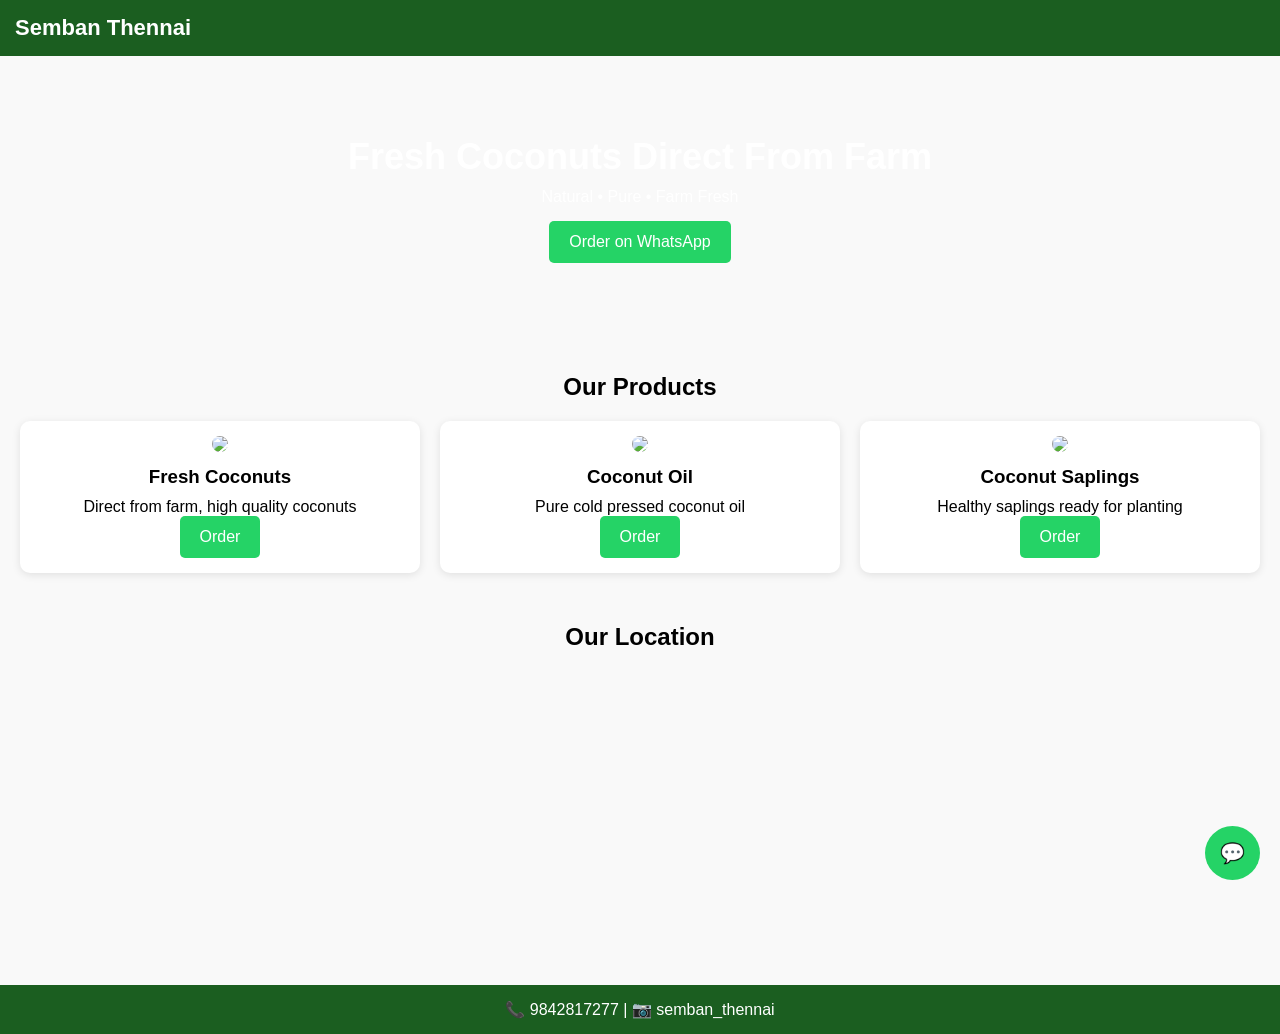
==== index.html @ def39dc3 "index.html This HTML file includes a complete structure for a webpage featuring a header, hero secti" ====
<!DOCTYPE html>
<html lang="en">
<head>
<meta charset="UTF-8">
<meta name="viewport" content="width=device-width, initial-scale=1.0">
<title>Semban Thennai</title>

<style>
* {
  margin: 0;
  padding: 0;
  box-sizing: border-box;
  font-family: Arial, sans-serif;
}

body {
  background: #f9f9f9;
}

/* HEADER */
header {
  background: #1b5e20;
  color: white;
  padding: 15px;
  display: flex;
  justify-content: space-between;
  align-items: center;
}

header h1 {
  font-size: 22px;
}

/* HERO */
.hero {
  background: url('https://images.unsplash.com/photo-1604908554007-06c1c9c7c6b1');
  background-size: cover;
  background-position: center;
  color: white;
  text-align: center;
  padding: 80px 20px;
}

.hero h2 {
  font-size: 28px;
  margin-bottom: 10px;
}

.hero p {
  margin-bottom: 15px;
}

/* BUTTON */
.btn {
  background: #25D366;
  color: white;
  padding: 12px 20px;
  text-decoration: none;
  border-radius: 5px;
  display: inline-block;
}

/* PRODUCTS */
.products {
  padding: 30px 20px;
}

.products h2 {
  text-align: center;
  margin-bottom: 20px;
}

.product-grid {
  display: grid;
  grid-template-columns: 1fr;
  gap: 20px;
}

.card {
  background: white;
  border-radius: 10px;
  padding: 15px;
  text-align: center;
  box-shadow: 0 2px 8px rgba(0,0,0,0.1);
}

.card img {
  width: 100%;
  border-radius: 10px;
}

.card h3 {
  margin: 10px 0;
}

/* MAP */
.map {
  padding: 20px;
}

.map h2 {
  text-align: center;
  margin-bottom: 10px;
}

/* FOOTER */
footer {
  background: #1b5e20;
  color: white;
  text-align: center;
  padding: 15px;
}

/* FLOATING WHATSAPP */
.whatsapp {
  position: fixed;
  bottom: 20px;
  right: 20px;
  background: #25D366;
  color: white;
  padding: 15px;
  border-radius: 50%;
  text-decoration: none;
  font-size: 20px;
}

/* RESPONSIVE */
@media(min-width:768px) {
  .product-grid {
    grid-template-columns: repeat(3, 1fr);
  }

  .hero h2 {
    font-size: 36px;
  }
}
</style>

</head>

<body>

<header>
  <h1>Semban Thennai</h1>
</header>

<section class="hero">
  <h2>Fresh Coconuts Direct From Farm</h2>
  <p>Natural • Pure • Farm Fresh</p>
  <a href="https://wa.me/919842817277?text=Hi%20I%20want%20to%20order" class="btn">Order on WhatsApp</a>
</section>

<section class="products">
  <h2>Our Products</h2>

  <div class="product-grid">

    <div class="card">
      <img src="https://images.unsplash.com/photo-1589985270826-4b7bb135bc9d">
      <h3>Fresh Coconuts</h3>
      <p>Direct from farm, high quality coconuts</p>
      <a href="https://wa.me/919842817277?text=I%20want%20Fresh%20Coconuts" class="btn">Order</a>
    </div>

    <div class="card">
      <img src="https://images.unsplash.com/photo-1627485937980-221c88ac04f0">
      <h3>Coconut Oil</h3>
      <p>Pure cold pressed coconut oil</p>
      <a href="https://wa.me/919842817277?text=I%20want%20Coconut%20Oil" class="btn">Order</a>
    </div>

    <div class="card">
      <img src="https://images.unsplash.com/photo-1598515214211-89d3c73ae83b">
      <h3>Coconut Saplings</h3>
      <p>Healthy saplings ready for planting</p>
      <a href="https://wa.me/919842817277?text=I%20want%20Saplings" class="btn">Order</a>
    </div>

  </div>
</section>

<section class="map">
  <h2>Our Location</h2>
  <iframe 
    src="https://www.google.com/maps?q=Z21LBPPX6UnTwMBE6&output=embed"
    width="100%" height="300" style="border:0;">
  </iframe>
</section>

<footer>
  <p>📞 9842817277 | 📷 semban_thennai</p>
</footer>

<a href="https://wa.me/919842817277" class="whatsapp">💬</a>

</body>
</html>
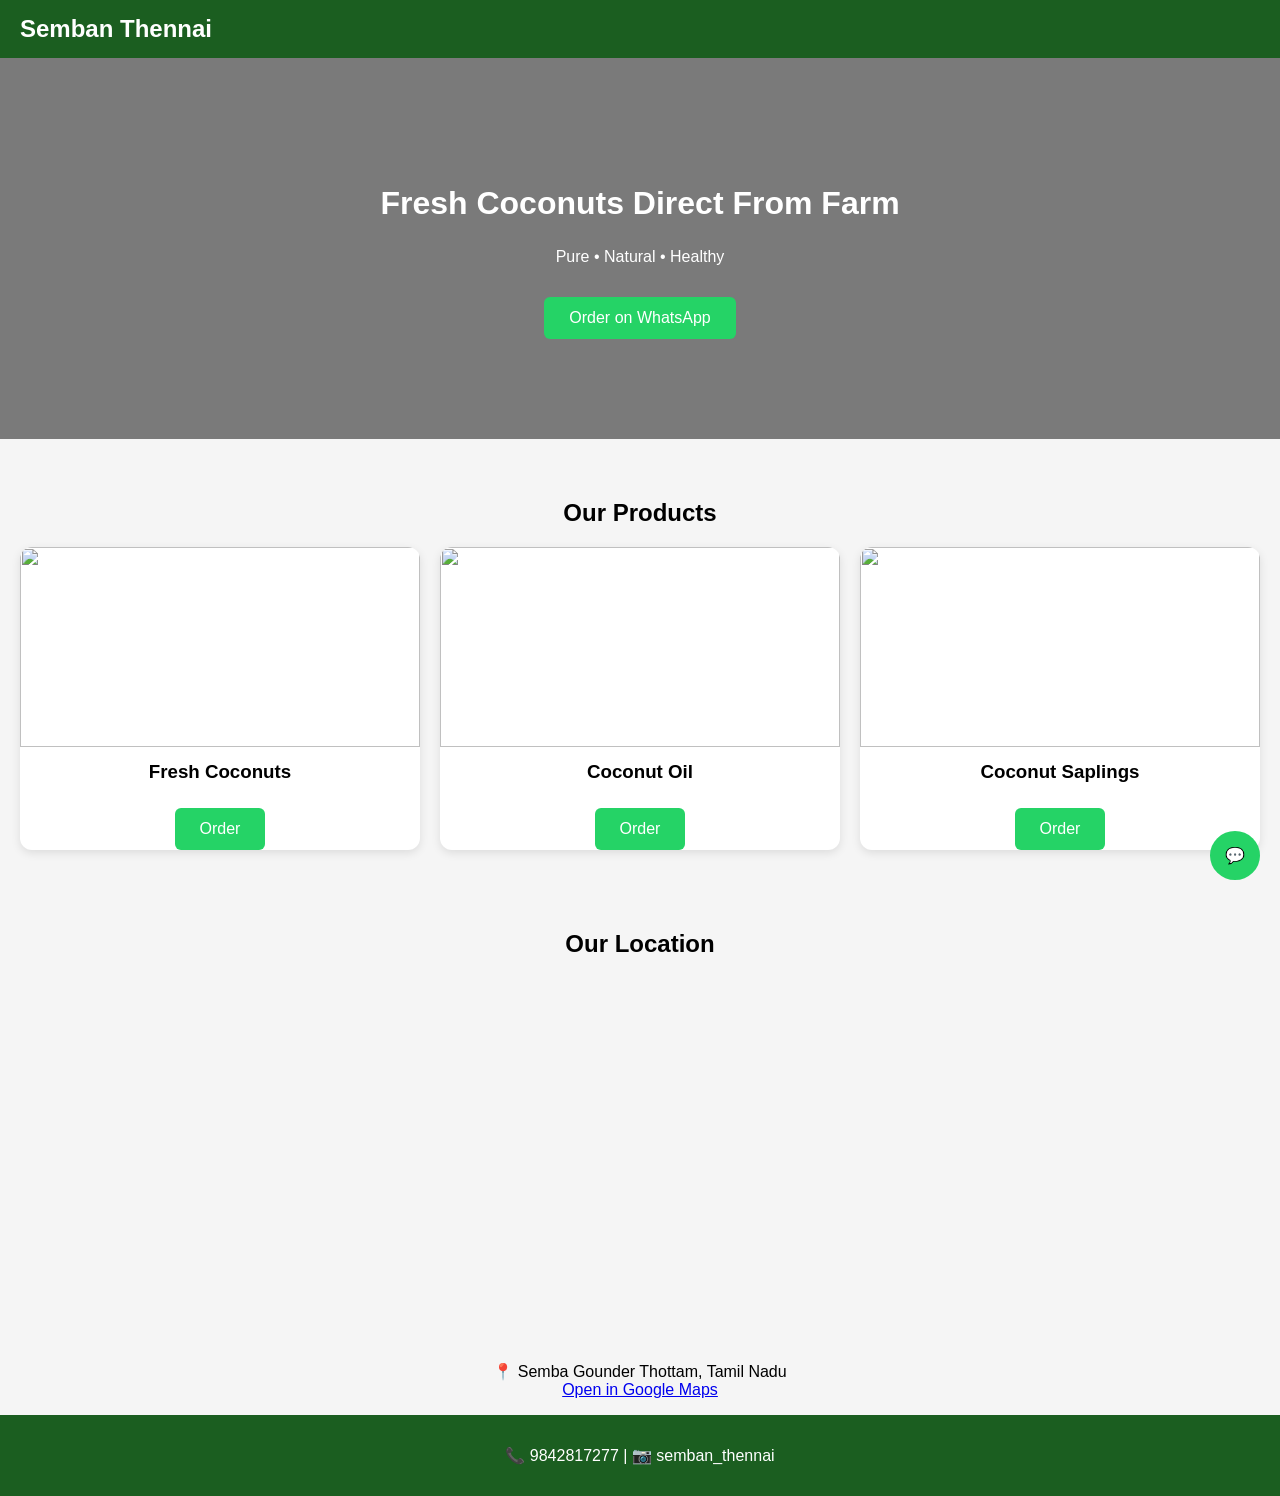
==== commit b374343f: "index.html Updated the title and improved styles for better layout and responsiveness. Modified prod" ====
--- a/index.html
+++ b/index.html
@@ -3,90 +3,81 @@
 <head>
 <meta charset="UTF-8">
 <meta name="viewport" content="width=device-width, initial-scale=1.0">
-<title>Semban Thennai</title>
+
+<title>Semban Thennai Coconut Farm</title>
 
 <style>
-* {
+body {
   margin: 0;
-  padding: 0;
-  box-sizing: border-box;
-  font-family: Arial, sans-serif;
+  font-family: 'Segoe UI', sans-serif;
+  background: #f5f5f5;
 }
 
-body {
-  background: #f9f9f9;
-}
-
-/* HEADER */
-header {
+/* NAVBAR */
+nav {
   background: #1b5e20;
   color: white;
-  padding: 15px;
   display: flex;
   justify-content: space-between;
+  padding: 15px 20px;
   align-items: center;
 }
 
-header h1 {
-  font-size: 22px;
+nav h1 {
+  margin: 0;
 }
 
 /* HERO */
 .hero {
-  background: url('https://images.unsplash.com/photo-1604908554007-06c1c9c7c6b1');
+  background: linear-gradient(rgba(0,0,0,0.5), rgba(0,0,0,0.5)),
+              url('https://images.unsplash.com/photo-1604908554007-06c1c9c7c6b1');
   background-size: cover;
-  background-position: center;
   color: white;
   text-align: center;
-  padding: 80px 20px;
+  padding: 100px 20px;
 }
 
 .hero h2 {
-  font-size: 28px;
-  margin-bottom: 10px;
+  font-size: 32px;
 }
 
-.hero p {
-  margin-bottom: 15px;
-}
-
-/* BUTTON */
 .btn {
   background: #25D366;
   color: white;
-  padding: 12px 20px;
+  padding: 12px 25px;
+  border-radius: 6px;
   text-decoration: none;
-  border-radius: 5px;
   display: inline-block;
+  margin-top: 15px;
 }
 
 /* PRODUCTS */
 .products {
-  padding: 30px 20px;
-}
-
-.products h2 {
+  padding: 40px 20px;
   text-align: center;
-  margin-bottom: 20px;
 }
 
 .product-grid {
   display: grid;
-  grid-template-columns: 1fr;
   gap: 20px;
 }
 
 .card {
   background: white;
-  border-radius: 10px;
-  padding: 15px;
-  text-align: center;
-  box-shadow: 0 2px 8px rgba(0,0,0,0.1);
+  border-radius: 12px;
+  overflow: hidden;
+  transition: 0.3s;
+  box-shadow: 0 3px 10px rgba(0,0,0,0.1);
+}
+
+.card:hover {
+  transform: translateY(-5px);
 }
 
 .card img {
   width: 100%;
-  border-radius: 10px;
+  height: 200px;
+  object-fit: cover;
 }
 
 .card h3 {
@@ -98,11 +89,6 @@
   padding: 20px;
 }
 
-.map h2 {
-  text-align: center;
-  margin-bottom: 10px;
-}
-
 /* FOOTER */
 footer {
   background: #1b5e20;
@@ -111,27 +97,22 @@
   padding: 15px;
 }
 
-/* FLOATING WHATSAPP */
+/* WHATSAPP FLOAT */
 .whatsapp {
   position: fixed;
   bottom: 20px;
   right: 20px;
   background: #25D366;
-  color: white;
   padding: 15px;
   border-radius: 50%;
+  color: white;
   text-decoration: none;
-  font-size: 20px;
 }
 
 /* RESPONSIVE */
 @media(min-width:768px) {
   .product-grid {
     grid-template-columns: repeat(3, 1fr);
-  }
-
-  .hero h2 {
-    font-size: 36px;
   }
 }
 </style>
@@ -140,14 +121,14 @@
 
 <body>
 
-<header>
+<nav>
   <h1>Semban Thennai</h1>
-</header>
+</nav>
 
 <section class="hero">
   <h2>Fresh Coconuts Direct From Farm</h2>
-  <p>Natural • Pure • Farm Fresh</p>
-  <a href="https://wa.me/919842817277?text=Hi%20I%20want%20to%20order" class="btn">Order on WhatsApp</a>
+  <p>Pure • Natural • Healthy</p>
+  <a href="https://wa.me/919842817277" class="btn">Order on WhatsApp</a>
 </section>
 
 <section class="products">
@@ -158,34 +139,44 @@
     <div class="card">
       <img src="https://images.unsplash.com/photo-1589985270826-4b7bb135bc9d">
       <h3>Fresh Coconuts</h3>
-      <p>Direct from farm, high quality coconuts</p>
-      <a href="https://wa.me/919842817277?text=I%20want%20Fresh%20Coconuts" class="btn">Order</a>
+      <a href="https://wa.me/919842817277" class="btn">Order</a>
     </div>
 
     <div class="card">
       <img src="https://images.unsplash.com/photo-1627485937980-221c88ac04f0">
       <h3>Coconut Oil</h3>
-      <p>Pure cold pressed coconut oil</p>
-      <a href="https://wa.me/919842817277?text=I%20want%20Coconut%20Oil" class="btn">Order</a>
+      <a href="https://wa.me/919842817277" class="btn">Order</a>
     </div>
 
     <div class="card">
       <img src="https://images.unsplash.com/photo-1598515214211-89d3c73ae83b">
       <h3>Coconut Saplings</h3>
-      <p>Healthy saplings ready for planting</p>
-      <a href="https://wa.me/919842817277?text=I%20want%20Saplings" class="btn">Order</a>
+      <a href="https://wa.me/919842817277" class="btn">Order</a>
     </div>
 
   </div>
 </section>
 
 <section class="map">
-  <h2>Our Location</h2>
+  <h2 style="text-align:center;">Our Location</h2>
+
   <iframe 
-    src="https://www.google.com/maps?q=Z21LBPPX6UnTwMBE6&output=embed"
-    width="100%" height="300" style="border:0;">
+    src="https://www.google.com/maps/embed?pb=!1m18!1m12!1m3!1d3898.489124750642!2d78.3544375!3d12.2828125!2m3!1f0!2f0!3f0!3m2!1i1024!2i768!4f13.1!3m3!1m2!1s0x3bac475deb871af5%3A0xa18d3117f89456e7!2sSemba%20Gounder%20thottam!5e0!3m2!1sen!2sin!4v1774184460590!5m2!1sen!2sin"
+    width="100%" 
+    height="350" 
+    style="border:0; border-radius:10px;"
+    allowfullscreen="" 
+    loading="lazy">
   </iframe>
+
 </section>
+  <p style="text-align:center; margin-top:10px;">
+📍 Semba Gounder Thottam, Tamil Nadu  
+<br>
+<a href="https://maps.app.goo.gl/QCpaud6cNL8iynXK6" target="_blank">
+Open in Google Maps
+</a>
+</p>
 
 <footer>
   <p>📞 9842817277 | 📷 semban_thennai</p>
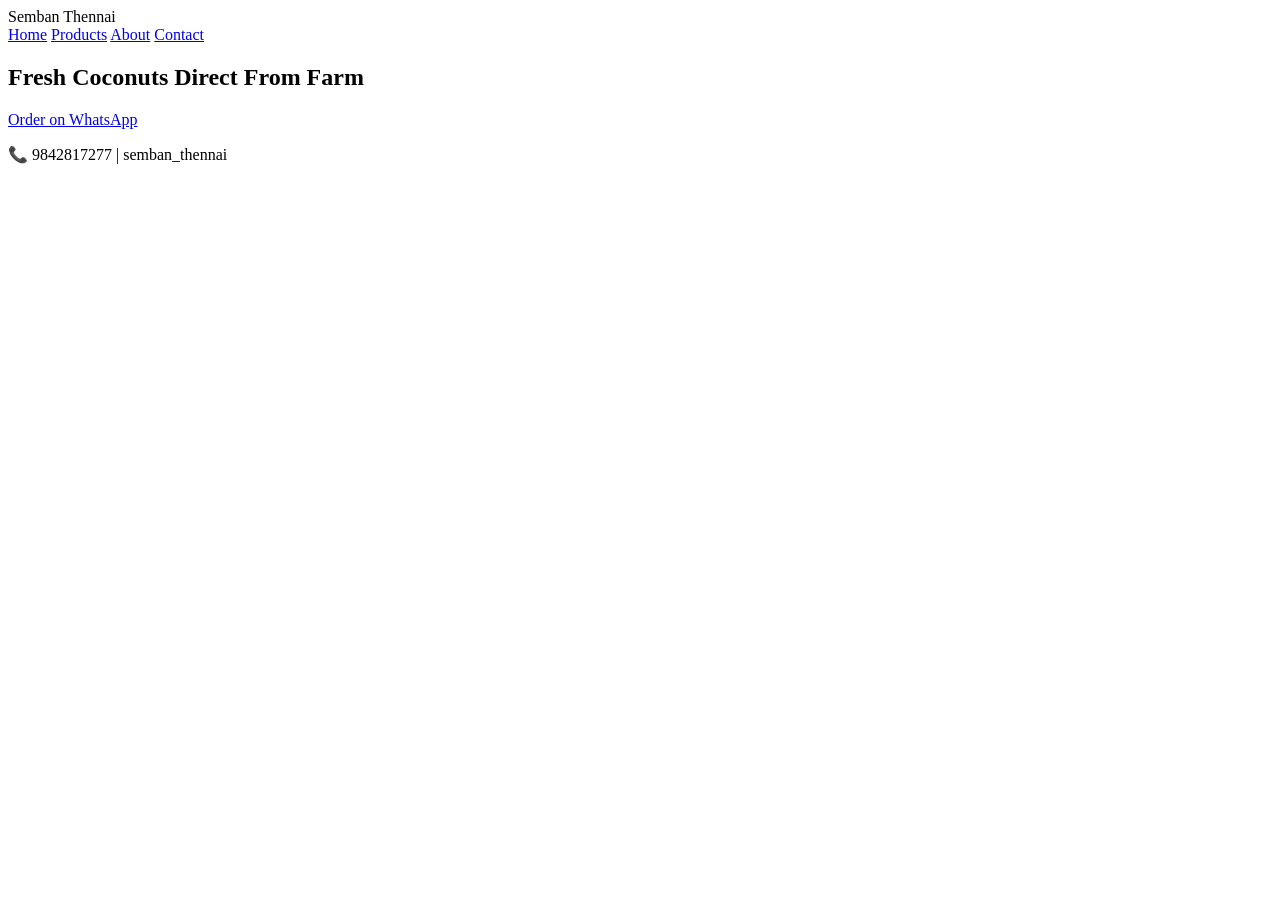
==== commit 00d835c6: "index.html" ====
--- a/index.html
+++ b/index.html
@@ -1,188 +1,30 @@
 <!DOCTYPE html>
-<html lang="en">
+<html>
 <head>
-<meta charset="UTF-8">
-<meta name="viewport" content="width=device-width, initial-scale=1.0">
-
-<title>Semban Thennai Coconut Farm</title>
-
-<style>
-body {
-  margin: 0;
-  font-family: 'Segoe UI', sans-serif;
-  background: #f5f5f5;
-}
-
-/* NAVBAR */
-nav {
-  background: #1b5e20;
-  color: white;
-  display: flex;
-  justify-content: space-between;
-  padding: 15px 20px;
-  align-items: center;
-}
-
-nav h1 {
-  margin: 0;
-}
-
-/* HERO */
-.hero {
-  background: linear-gradient(rgba(0,0,0,0.5), rgba(0,0,0,0.5)),
-              url('https://images.unsplash.com/photo-1604908554007-06c1c9c7c6b1');
-  background-size: cover;
-  color: white;
-  text-align: center;
-  padding: 100px 20px;
-}
-
-.hero h2 {
-  font-size: 32px;
-}
-
-.btn {
-  background: #25D366;
-  color: white;
-  padding: 12px 25px;
-  border-radius: 6px;
-  text-decoration: none;
-  display: inline-block;
-  margin-top: 15px;
-}
-
-/* PRODUCTS */
-.products {
-  padding: 40px 20px;
-  text-align: center;
-}
-
-.product-grid {
-  display: grid;
-  gap: 20px;
-}
-
-.card {
-  background: white;
-  border-radius: 12px;
-  overflow: hidden;
-  transition: 0.3s;
-  box-shadow: 0 3px 10px rgba(0,0,0,0.1);
-}
-
-.card:hover {
-  transform: translateY(-5px);
-}
-
-.card img {
-  width: 100%;
-  height: 200px;
-  object-fit: cover;
-}
-
-.card h3 {
-  margin: 10px 0;
-}
-
-/* MAP */
-.map {
-  padding: 20px;
-}
-
-/* FOOTER */
-footer {
-  background: #1b5e20;
-  color: white;
-  text-align: center;
-  padding: 15px;
-}
-
-/* WHATSAPP FLOAT */
-.whatsapp {
-  position: fixed;
-  bottom: 20px;
-  right: 20px;
-  background: #25D366;
-  padding: 15px;
-  border-radius: 50%;
-  color: white;
-  text-decoration: none;
-}
-
-/* RESPONSIVE */
-@media(min-width:768px) {
-  .product-grid {
-    grid-template-columns: repeat(3, 1fr);
-  }
-}
-</style>
-
+<title>Semban Thennai</title>
+<link rel="stylesheet" href="style.css">
 </head>
 
 <body>
 
 <nav>
-  <h1>Semban Thennai</h1>
+  <div>Semban Thennai</div>
+  <div>
+    <a href="index.html">Home</a>
+    <a href="products.html">Products</a>
+    <a href="about.html">About</a>
+    <a href="contact.html">Contact</a>
+  </div>
 </nav>
 
 <section class="hero">
   <h2>Fresh Coconuts Direct From Farm</h2>
-  <p>Pure • Natural • Healthy</p>
   <a href="https://wa.me/919842817277" class="btn">Order on WhatsApp</a>
 </section>
 
-<section class="products">
-  <h2>Our Products</h2>
-
-  <div class="product-grid">
-
-    <div class="card">
-      <img src="https://images.unsplash.com/photo-1589985270826-4b7bb135bc9d">
-      <h3>Fresh Coconuts</h3>
-      <a href="https://wa.me/919842817277" class="btn">Order</a>
-    </div>
-
-    <div class="card">
-      <img src="https://images.unsplash.com/photo-1627485937980-221c88ac04f0">
-      <h3>Coconut Oil</h3>
-      <a href="https://wa.me/919842817277" class="btn">Order</a>
-    </div>
-
-    <div class="card">
-      <img src="https://images.unsplash.com/photo-1598515214211-89d3c73ae83b">
-      <h3>Coconut Saplings</h3>
-      <a href="https://wa.me/919842817277" class="btn">Order</a>
-    </div>
-
-  </div>
-</section>
-
-<section class="map">
-  <h2 style="text-align:center;">Our Location</h2>
-
-  <iframe 
-    src="https://www.google.com/maps/embed?pb=!1m18!1m12!1m3!1d3898.489124750642!2d78.3544375!3d12.2828125!2m3!1f0!2f0!3f0!3m2!1i1024!2i768!4f13.1!3m3!1m2!1s0x3bac475deb871af5%3A0xa18d3117f89456e7!2sSemba%20Gounder%20thottam!5e0!3m2!1sen!2sin!4v1774184460590!5m2!1sen!2sin"
-    width="100%" 
-    height="350" 
-    style="border:0; border-radius:10px;"
-    allowfullscreen="" 
-    loading="lazy">
-  </iframe>
-
-</section>
-  <p style="text-align:center; margin-top:10px;">
-📍 Semba Gounder Thottam, Tamil Nadu  
-<br>
-<a href="https://maps.app.goo.gl/QCpaud6cNL8iynXK6" target="_blank">
-Open in Google Maps
-</a>
-</p>
-
 <footer>
-  <p>📞 9842817277 | 📷 semban_thennai</p>
+  <p>📞 9842817277 | semban_thennai</p>
 </footer>
-
-<a href="https://wa.me/919842817277" class="whatsapp">💬</a>
 
 </body>
 </html>
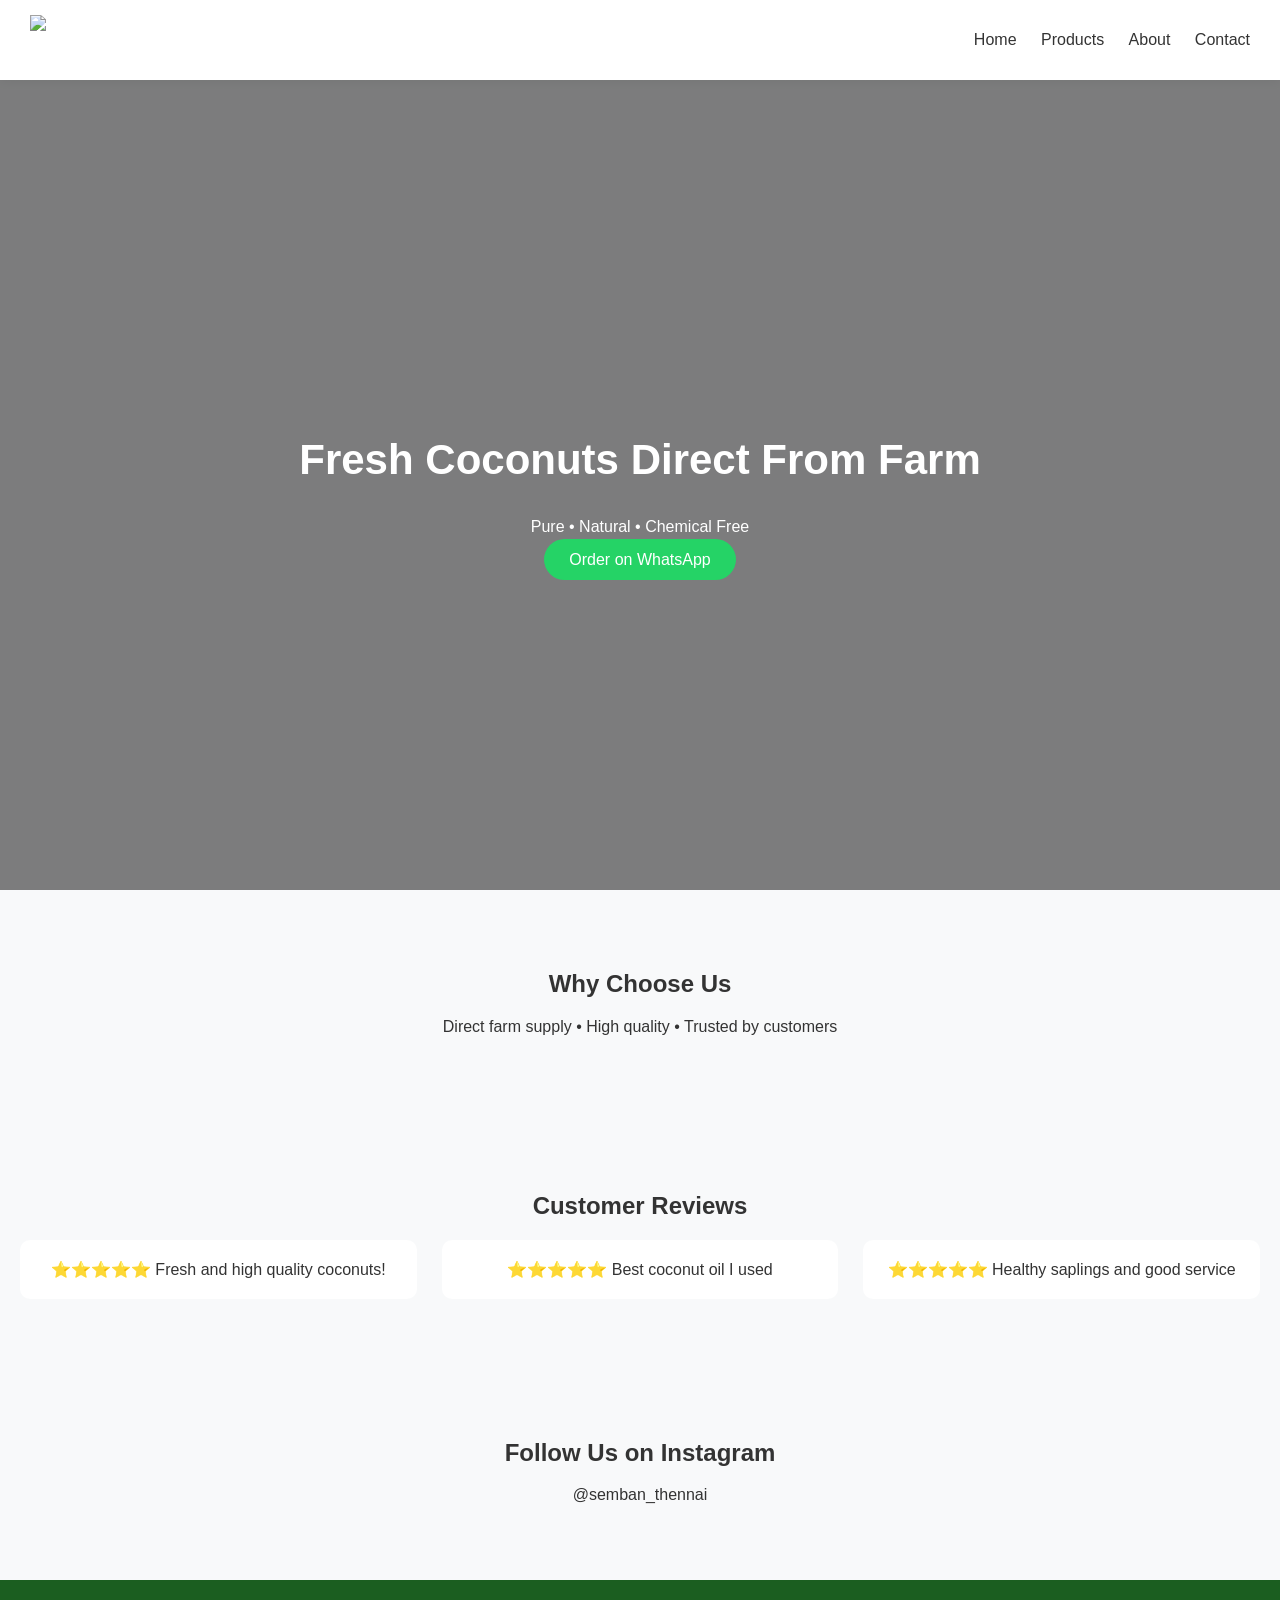
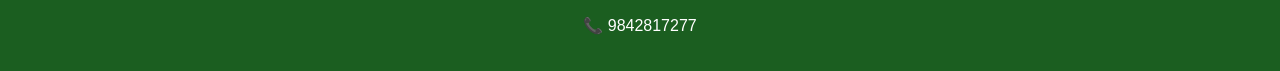
==== commit 7d932ba9: "index.html" ====
--- a/index.html
+++ b/index.html
@@ -8,7 +8,7 @@
 <body>
 
 <nav>
-  <div>Semban Thennai</div>
+  <img src="logo.png">
   <div>
     <a href="index.html">Home</a>
     <a href="products.html">Products</a>
@@ -18,12 +18,35 @@
 </nav>
 
 <section class="hero">
-  <h2>Fresh Coconuts Direct From Farm</h2>
-  <a href="https://wa.me/919842817277" class="btn">Order on WhatsApp</a>
+  <div>
+    <h1>Fresh Coconuts Direct From Farm</h1>
+    <p>Pure • Natural • Chemical Free</p>
+    <a href="https://wa.me/919842817277" class="btn">Order on WhatsApp</a>
+  </div>
+</section>
+
+<section class="section">
+  <h2>Why Choose Us</h2>
+  <p>Direct farm supply • High quality • Trusted by customers</p>
+</section>
+
+<section class="section">
+  <h2>Customer Reviews</h2>
+
+  <div class="grid">
+    <div class="review">⭐⭐⭐⭐⭐ Fresh and high quality coconuts!</div>
+    <div class="review">⭐⭐⭐⭐⭐ Best coconut oil I used</div>
+    <div class="review">⭐⭐⭐⭐⭐ Healthy saplings and good service</div>
+  </div>
+</section>
+
+<section class="section">
+  <h2>Follow Us on Instagram</h2>
+  <p>@semban_thennai</p>
 </section>
 
 <footer>
-  <p>📞 9842817277 | semban_thennai</p>
+  <p>📞 9842817277</p>
 </footer>
 
 </body>
--- a/style.css
+++ b/style.css
@@ -0,0 +1,118 @@
+body {
+  margin: 0;
+  font-family: 'Poppins', sans-serif;
+  background: #f8f9fa;
+  color: #333;
+}
+
+/* NAVBAR */
+nav {
+  display: flex;
+  justify-content: space-between;
+  align-items: center;
+  padding: 15px 30px;
+  background: white;
+  box-shadow: 0 2px 10px rgba(0,0,0,0.05);
+}
+
+nav img {
+  height: 50px;
+}
+
+nav a {
+  text-decoration: none;
+  color: #333;
+  margin-left: 20px;
+  font-weight: 500;
+}
+
+nav a:hover {
+  color: #2e7d32;
+}
+
+/* HERO */
+.hero {
+  height: 90vh;
+  background: linear-gradient(rgba(0,0,0,0.5), rgba(0,0,0,0.5)),
+  url('https://images.unsplash.com/photo-1604908554007-06c1c9c7c6b1');
+  background-size: cover;
+  display: flex;
+  align-items: center;
+  justify-content: center;
+  text-align: center;
+  color: white;
+}
+
+.hero h1 {
+  font-size: 42px;
+}
+
+.hero p {
+  margin: 15px 0;
+}
+
+/* BUTTON */
+.btn {
+  background: #25D366;
+  padding: 12px 25px;
+  color: white;
+  border-radius: 30px;
+  text-decoration: none;
+  transition: 0.3s;
+}
+
+.btn:hover {
+  background: #1ebe5d;
+}
+
+/* SECTION */
+.section {
+  padding: 60px 20px;
+  text-align: center;
+}
+
+/* PRODUCTS */
+.grid {
+  display: grid;
+  gap: 25px;
+}
+
+.card {
+  background: white;
+  border-radius: 15px;
+  overflow: hidden;
+  transition: 0.3s;
+  box-shadow: 0 4px 15px rgba(0,0,0,0.08);
+}
+
+.card:hover {
+  transform: translateY(-8px);
+}
+
+.card img {
+  width: 100%;
+  height: 200px;
+  object-fit: cover;
+}
+
+/* REVIEWS */
+.review {
+  background: white;
+  padding: 20px;
+  border-radius: 10px;
+}
+
+/* FOOTER */
+footer {
+  background: #1b5e20;
+  color: white;
+  padding: 20px;
+  text-align: center;
+}
+
+/* RESPONSIVE */
+@media(min-width:768px){
+  .grid {
+    grid-template-columns: repeat(3,1fr);
+  }
+}
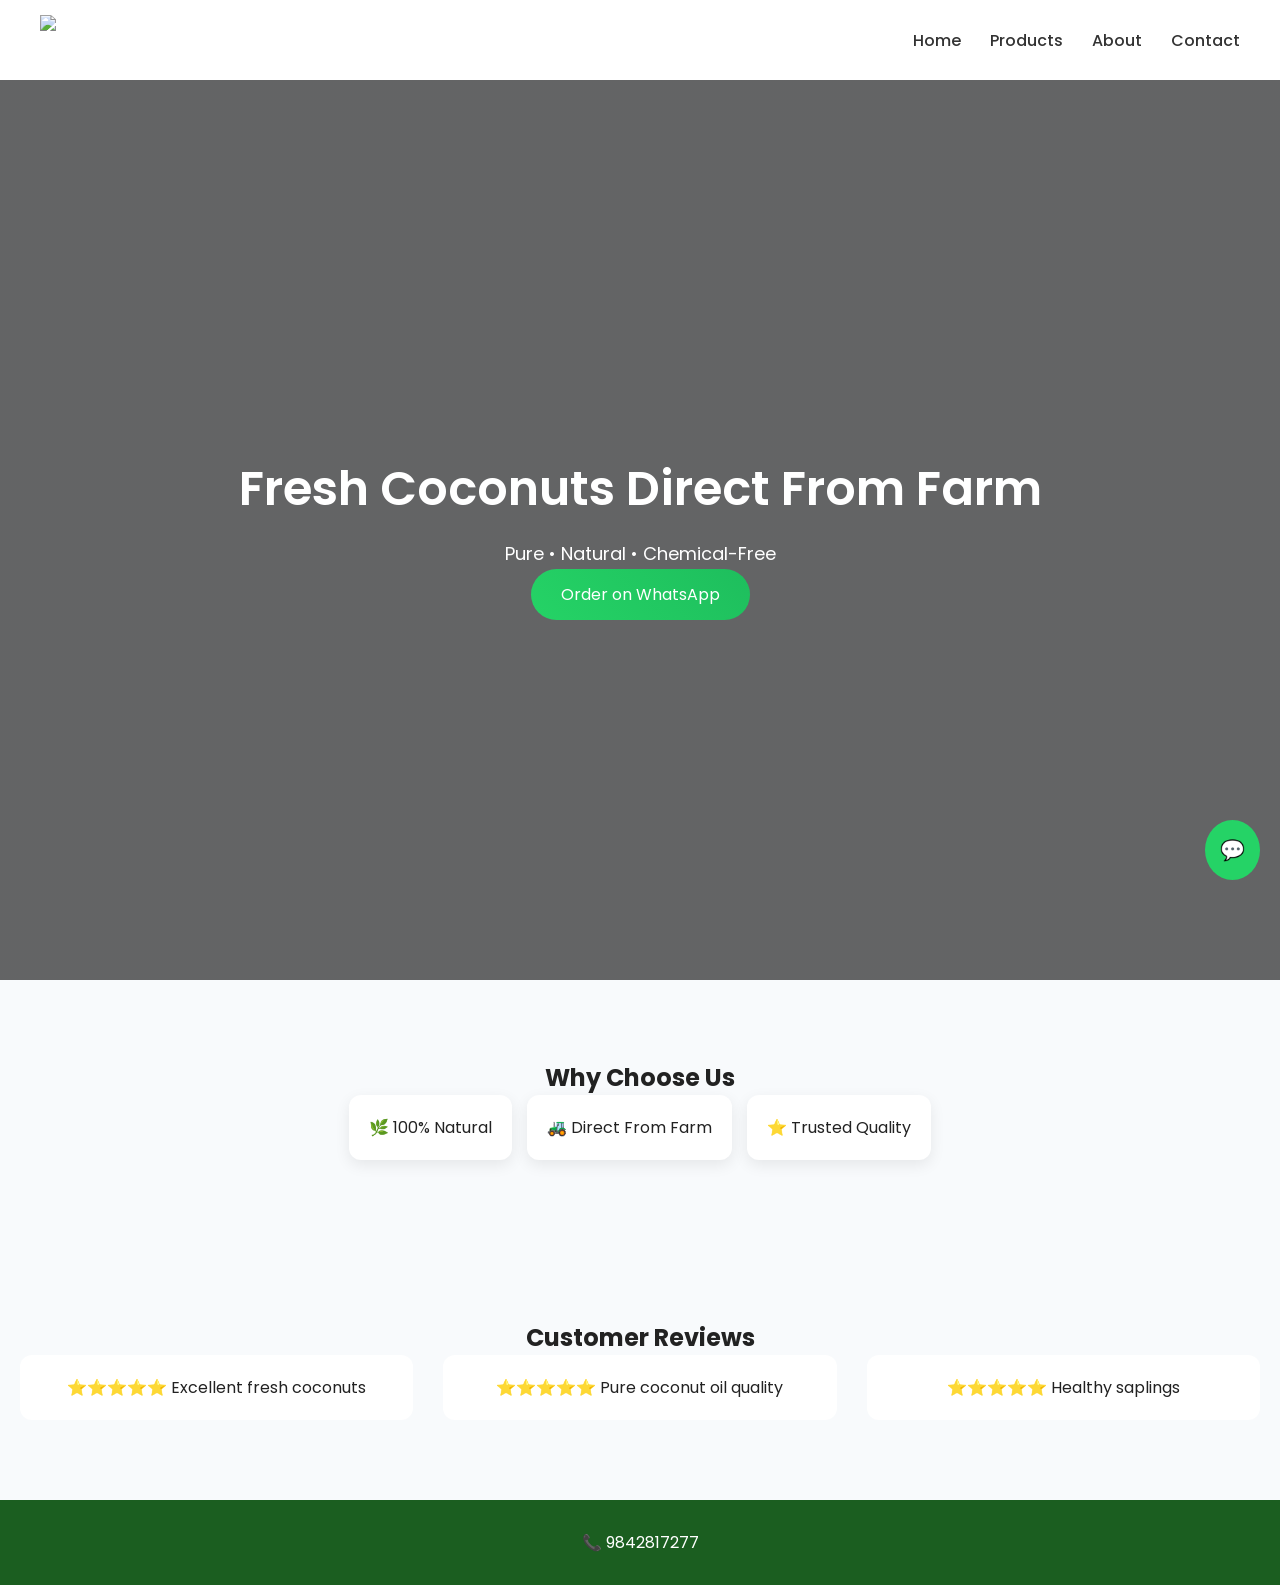
==== commit fe49289f: "index.html" ====
--- a/index.html
+++ b/index.html
@@ -1,7 +1,7 @@
 <!DOCTYPE html>
 <html>
 <head>
-<title>Semban Thennai</title>
+<title>Semban Thennai Coconut Farm</title>
 <link rel="stylesheet" href="style.css">
 </head>
 
@@ -20,34 +20,36 @@
 <section class="hero">
   <div>
     <h1>Fresh Coconuts Direct From Farm</h1>
-    <p>Pure • Natural • Chemical Free</p>
+    <p>Pure • Natural • Chemical-Free</p>
     <a href="https://wa.me/919842817277" class="btn">Order on WhatsApp</a>
   </div>
 </section>
 
 <section class="section">
-  <h2>Why Choose Us</h2>
-  <p>Direct farm supply • High quality • Trusted by customers</p>
+<h2>Why Choose Us</h2>
+
+<div class="trust">
+  <div class="badge">🌿 100% Natural</div>
+  <div class="badge">🚜 Direct From Farm</div>
+  <div class="badge">⭐ Trusted Quality</div>
+</div>
 </section>
 
 <section class="section">
-  <h2>Customer Reviews</h2>
+<h2>Customer Reviews</h2>
 
-  <div class="grid">
-    <div class="review">⭐⭐⭐⭐⭐ Fresh and high quality coconuts!</div>
-    <div class="review">⭐⭐⭐⭐⭐ Best coconut oil I used</div>
-    <div class="review">⭐⭐⭐⭐⭐ Healthy saplings and good service</div>
-  </div>
-</section>
-
-<section class="section">
-  <h2>Follow Us on Instagram</h2>
-  <p>@semban_thennai</p>
+<div class="grid">
+  <div class="review">⭐⭐⭐⭐⭐ Excellent fresh coconuts</div>
+  <div class="review">⭐⭐⭐⭐⭐ Pure coconut oil quality</div>
+  <div class="review">⭐⭐⭐⭐⭐ Healthy saplings</div>
+</div>
 </section>
 
 <footer>
-  <p>📞 9842817277</p>
+<p>📞 9842817277</p>
 </footer>
+
+<a href="https://wa.me/919842817277" class="whatsapp">💬</a>
 
 </body>
 </html>
--- a/style.css
+++ b/style.css
@@ -1,18 +1,28 @@
+@import url('https://fonts.googleapis.com/css2?family=Poppins:wght@300;400;600&display=swap');
+
+* {
+  margin: 0;
+  padding: 0;
+  box-sizing: border-box;
+}
+
 body {
-  margin: 0;
   font-family: 'Poppins', sans-serif;
-  background: #f8f9fa;
-  color: #333;
+  background: #f8fafc;
+  color: #222;
 }
 
 /* NAVBAR */
 nav {
+  position: sticky;
+  top: 0;
+  backdrop-filter: blur(10px);
+  background: rgba(255,255,255,0.9);
   display: flex;
   justify-content: space-between;
+  padding: 15px 40px;
   align-items: center;
-  padding: 15px 30px;
-  background: white;
-  box-shadow: 0 2px 10px rgba(0,0,0,0.05);
+  z-index: 1000;
 }
 
 nav img {
@@ -22,7 +32,7 @@
 nav a {
   text-decoration: none;
   color: #333;
-  margin-left: 20px;
+  margin-left: 25px;
   font-weight: 500;
 }
 
@@ -32,87 +42,129 @@
 
 /* HERO */
 .hero {
-  height: 90vh;
-  background: linear-gradient(rgba(0,0,0,0.5), rgba(0,0,0,0.5)),
+  height: 100vh;
+  background: linear-gradient(rgba(0,0,0,0.6), rgba(0,0,0,0.6)),
   url('https://images.unsplash.com/photo-1604908554007-06c1c9c7c6b1');
   background-size: cover;
+  background-position: center;
   display: flex;
+  justify-content: center;
   align-items: center;
-  justify-content: center;
   text-align: center;
   color: white;
 }
 
 .hero h1 {
-  font-size: 42px;
+  font-size: 48px;
+  font-weight: 600;
 }
 
 .hero p {
   margin: 15px 0;
+  font-size: 18px;
 }
 
 /* BUTTON */
 .btn {
-  background: #25D366;
-  padding: 12px 25px;
+  background: linear-gradient(45deg,#25D366,#1ebe5d);
+  padding: 14px 30px;
+  border-radius: 30px;
   color: white;
-  border-radius: 30px;
   text-decoration: none;
   transition: 0.3s;
 }
 
 .btn:hover {
-  background: #1ebe5d;
+  transform: scale(1.05);
 }
 
 /* SECTION */
 .section {
-  padding: 60px 20px;
+  padding: 80px 20px;
   text-align: center;
 }
 
-/* PRODUCTS */
+/* GRID */
 .grid {
   display: grid;
-  gap: 25px;
+  gap: 30px;
 }
 
+@media(min-width:768px){
+  .grid {
+    grid-template-columns: repeat(3,1fr);
+  }
+}
+
+/* CARD */
 .card {
   background: white;
-  border-radius: 15px;
+  border-radius: 16px;
   overflow: hidden;
   transition: 0.3s;
-  box-shadow: 0 4px 15px rgba(0,0,0,0.08);
+  box-shadow: 0 8px 25px rgba(0,0,0,0.08);
 }
 
 .card:hover {
-  transform: translateY(-8px);
+  transform: translateY(-10px);
 }
 
 .card img {
   width: 100%;
-  height: 200px;
+  height: 220px;
   object-fit: cover;
 }
 
-/* REVIEWS */
+/* TRUST */
+.trust {
+  display: flex;
+  flex-direction: column;
+  gap: 15px;
+}
+
+@media(min-width:768px){
+  .trust {
+    flex-direction: row;
+    justify-content: center;
+  }
+}
+
+.badge {
+  background: white;
+  padding: 20px;
+  border-radius: 12px;
+  box-shadow: 0 5px 15px rgba(0,0,0,0.08);
+}
+
+/* REVIEW */
 .review {
   background: white;
   padding: 20px;
-  border-radius: 10px;
+  border-radius: 12px;
+}
+
+/* MAP */
+.map iframe {
+  border-radius: 12px;
 }
 
 /* FOOTER */
 footer {
   background: #1b5e20;
   color: white;
-  padding: 20px;
+  padding: 30px;
   text-align: center;
 }
 
-/* RESPONSIVE */
-@media(min-width:768px){
-  .grid {
-    grid-template-columns: repeat(3,1fr);
-  }
+/* WHATSAPP FLOAT */
+.whatsapp {
+  position: fixed;
+  bottom: 20px;
+  right: 20px;
+  background: #25D366;
+  padding: 15px;
+  border-radius: 50%;
+  color: white;
+  font-size: 20px;
+  text-decoration: none;
 }
